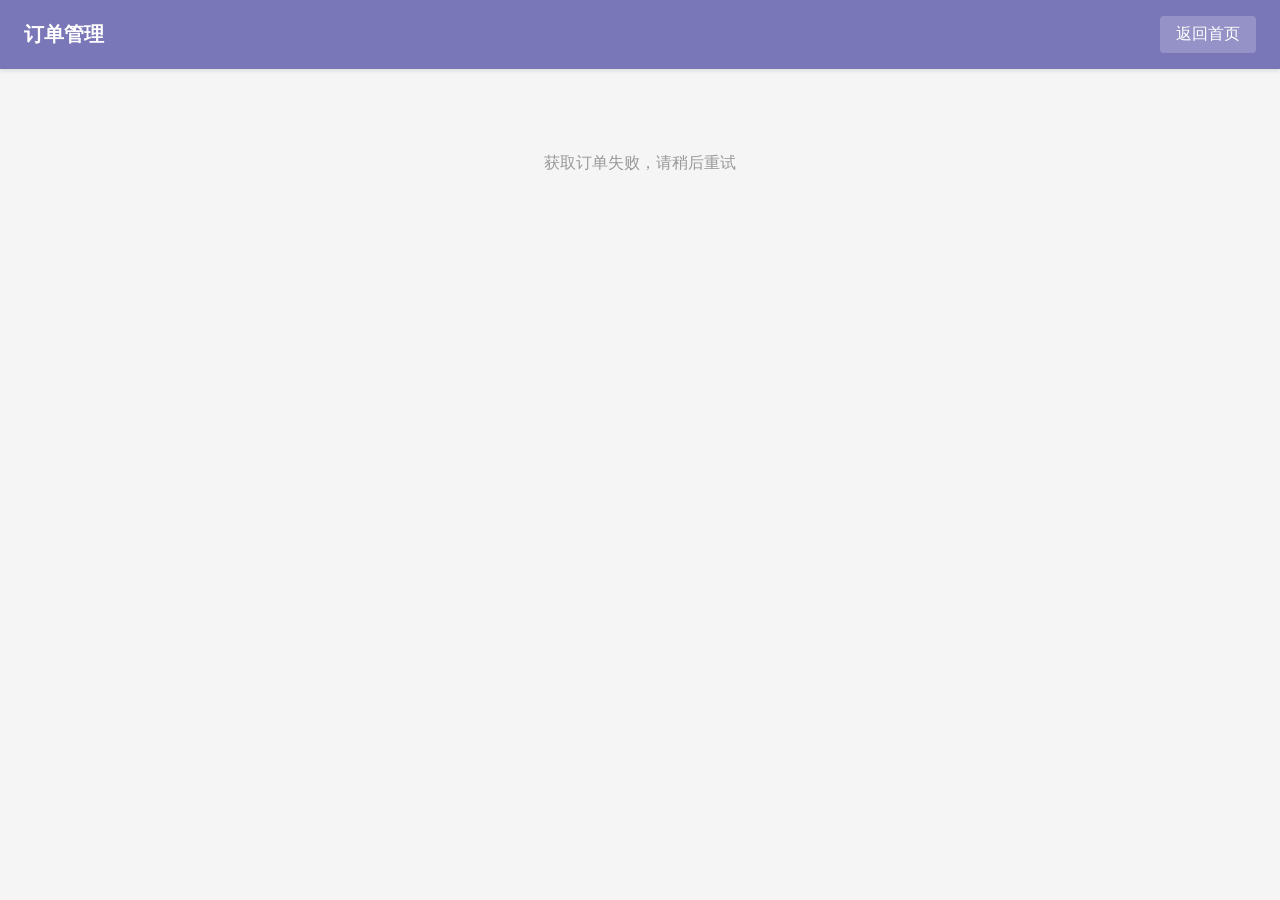
==== orders.html @ 565dcbc8 "增加订单管理功能" ====
<!DOCTYPE html>
<html lang="zh-CN">
<head>
    <meta charset="UTF-8">
    <meta name="viewport" content="width=device-width, initial-scale=1.0">
    <title>订单管理</title>
    <style>
        * {
            margin: 0;
            padding: 0;
            box-sizing: border-box;
        }

        body {
            font-family: -apple-system, BlinkMacSystemFont, 'Segoe UI', Roboto, 'Helvetica Neue', Arial, sans-serif;
            background-color: #f5f5f5;
            min-height: 100vh;
        }

        .header {
            background-color: #7A77B9;
            color: white;
            padding: 16px 24px;
            display: flex;
            justify-content: space-between;
            align-items: center;
            box-shadow: 0 2px 4px rgba(0, 0, 0, 0.1);
        }

        .header h1 {
            font-size: 20px;
            font-weight: 600;
        }

        .header a {
            color: white;
            text-decoration: none;
            padding: 8px 16px;
            background-color: rgba(255, 255, 255, 0.2);
            border-radius: 4px;
            transition: background-color 0.3s;
        }

        .header a:hover {
            background-color: rgba(255, 255, 255, 0.3);
        }

        .container {
            max-width: 1200px;
            margin: 24px auto;
            padding: 0 16px;
        }

        .order-list {
            display: grid;
            gap: 16px;
        }

        .order-card {
            background-color: white;
            border-radius: 12px;
            padding: 20px;
            box-shadow: 0 2px 8px rgba(0, 0, 0, 0.06);
            cursor: pointer;
            transition: box-shadow 0.3s;
        }

        .order-card:hover {
            box-shadow: 0 4px 16px rgba(0, 0, 0, 0.1);
        }

        .order-header {
            display: flex;
            justify-content: space-between;
            align-items: center;
            margin-bottom: 12px;
        }

        .order-number {
            font-size: 16px;
            font-weight: 600;
            color: #333;
        }

        .order-date {
            color: #999;
            font-size: 14px;
        }

        .order-total {
            font-size: 20px;
            font-weight: 700;
            color: #E53935;
        }

        .order-items {
            margin-top: 12px;
            padding-top: 12px;
            border-top: 1px solid #f0f0f0;
        }

        .order-item {
            display: flex;
            justify-content: space-between;
            padding: 8px 0;
            font-size: 14px;
        }

        .order-item-name {
            color: #333;
        }

        .order-item-info {
            color: #666;
        }

        .order-detail-modal {
            display: none;
            position: fixed;
            top: 0;
            left: 0;
            width: 100%;
            height: 100%;
            background-color: rgba(0, 0, 0, 0.5);
            z-index: 1000;
            justify-content: center;
            align-items: center;
        }

        .order-detail-modal.active {
            display: flex;
        }

        .modal-content {
            background-color: white;
            border-radius: 16px;
            width: 90%;
            max-width: 500px;
            max-height: 80vh;
            overflow-y: auto;
            animation: slideUp 0.3s ease;
        }

        @keyframes slideUp {
            from {
                opacity: 0;
                transform: translateY(20px);
            }
            to {
                opacity: 1;
                transform: translateY(0);
            }
        }

        .modal-header {
            padding: 20px;
            border-bottom: 1px solid #f0f0f0;
            display: flex;
            justify-content: space-between;
            align-items: center;
        }

        .modal-header h2 {
            font-size: 18px;
            color: #333;
        }

        .modal-close {
            width: 32px;
            height: 32px;
            border-radius: 50%;
            border: none;
            background-color: #f5f5f5;
            cursor: pointer;
            display: flex;
            justify-content: center;
            align-items: center;
            font-size: 18px;
            color: #999;
        }

        .modal-close:hover {
            background-color: #eee;
        }

        .modal-body {
            padding: 20px;
        }

        .modal-info {
            margin-bottom: 16px;
            padding: 12px;
            background-color: #f9f9f9;
            border-radius: 8px;
        }

        .modal-info-row {
            display: flex;
            justify-content: space-between;
            padding: 6px 0;
            font-size: 14px;
        }

        .modal-info-label {
            color: #999;
        }

        .modal-info-value {
            color: #333;
            font-weight: 500;
        }

        .modal-items {
            margin-top: 16px;
        }

        .modal-items h3 {
            font-size: 16px;
            margin-bottom: 12px;
            color: #333;
        }

        .modal-item {
            display: flex;
            justify-content: space-between;
            align-items: center;
            padding: 12px 0;
            border-bottom: 1px solid #f5f5f5;
        }

        .modal-item:last-child {
            border-bottom: none;
        }

        .modal-item-name {
            font-size: 14px;
            color: #333;
        }

        .modal-item-price {
            font-size: 14px;
            color: #666;
        }

        .modal-total {
            display: flex;
            justify-content: space-between;
            align-items: center;
            padding: 16px 0;
            margin-top: 16px;
            border-top: 2px solid #7A77B9;
            font-size: 18px;
        }

        .modal-total-label {
            font-weight: 600;
            color: #333;
        }

        .modal-total-value {
            font-weight: 700;
            color: #E53935;
        }

        .empty-state {
            text-align: center;
            padding: 60px 20px;
            color: #999;
        }

        .empty-state img {
            width: 120px;
            height: 120px;
            margin-bottom: 16px;
            opacity: 0.5;
        }

        .empty-state p {
            font-size: 16px;
        }

        .loading {
            text-align: center;
            padding: 40px;
            color: #999;
        }
    </style>
</head>
<body>
    <div class="header">
        <h1>订单管理</h1>
        <a href="index.html">返回首页</a>
    </div>

    <div class="container">
        <div class="order-list" id="order-list">
            <div class="loading">加载中...</div>
        </div>
    </div>

    <div class="order-detail-modal" id="order-modal">
        <div class="modal-content">
            <div class="modal-header">
                <h2>订单详情</h2>
                <button class="modal-close" onclick="closeModal()">&times;</button>
            </div>
            <div class="modal-body" id="modal-body"></div>
        </div>
    </div>

    <script>
        const API_BASE_URL = '/api';
        let orders = [];

        async function fetchOrders() {
            try {
                const response = await fetch(`${API_BASE_URL}/orders`);
                const data = await response.json();
                orders = data.orders || [];
                renderOrders();
            } catch (error) {
                console.error('获取订单失败:', error);
                document.getElementById('order-list').innerHTML = '<div class="empty-state"><p>获取订单失败，请稍后重试</p></div>';
            }
        }

        function renderOrders() {
            const orderList = document.getElementById('order-list');

            if (orders.length === 0) {
                orderList.innerHTML = `
                    <div class="empty-state">
                        <div style="font-size: 48px; margin-bottom: 16px;">📋</div>
                        <p>暂无订单记录</p>
                    </div>
                `;
                return;
            }

            orderList.innerHTML = orders.map(order => `
                <div class="order-card" onclick="showOrderDetail('${order.odnum}')">
                    <div class="order-header">
                        <div>
                            <div class="order-number">订单编号: ${order.odnum}</div>
                            <div class="order-date">下单时间: ${order.oddate}</div>
                        </div>
                        <div class="order-total">¥${order.heji}</div>
                    </div>
                    <div class="order-items">
                        <div class="order-item">
                            <span class="order-item-name">点击查看订单详情</span>
                            <span class="order-item-info">→</span>
                        </div>
                    </div>
                </div>
            `).join('');
        }

        async function showOrderDetail(orderNumber) {
            try {
                const response = await fetch(`${API_BASE_URL}/order/${orderNumber}`);
                const data = await response.json();

                if (data.error) {
                    alert(data.error);
                    return;
                }

                const order = data.order;
                const items = data.items;

                document.getElementById('modal-body').innerHTML = `
                    <div class="modal-info">
                        <div class="modal-info-row">
                            <span class="modal-info-label">订单编号</span>
                            <span class="modal-info-value">${order.odnum}</span>
                        </div>
                        <div class="modal-info-row">
                            <span class="modal-info-label">下单时间</span>
                            <span class="modal-info-value">${order.oddate}</span>
                        </div>
                    </div>

                    <div class="modal-items">
                        <h3>菜品明细</h3>
                        ${items.map(item => `
                            <div class="modal-item">
                                <div>
                                    <div class="modal-item-name">${item.dish_name || `菜品ID: ${item.disid}`}</div>
                                    <div style="font-size: 12px; color: #999;">单价: ¥${item.danjia} x ${item.coun}</div>
                                </div>
                                <div class="modal-item-price">¥${item.danjia * item.coun}</div>
                            </div>
                        `).join('')}
                    </div>

                    <div class="modal-total">
                        <span class="modal-total-label">合计金额</span>
                        <span class="modal-total-value">¥${order.heji}</span>
                    </div>
                `;

                document.getElementById('order-modal').classList.add('active');
            } catch (error) {
                console.error('获取订单详情失败:', error);
                alert('获取订单详情失败');
            }
        }

        function closeModal() {
            document.getElementById('order-modal').classList.remove('active');
        }

        document.addEventListener('DOMContentLoaded', fetchOrders);

        document.getElementById('order-modal').addEventListener('click', function(e) {
            if (e.target === this) {
                closeModal();
            }
        });
    </script>
</body>
</html>
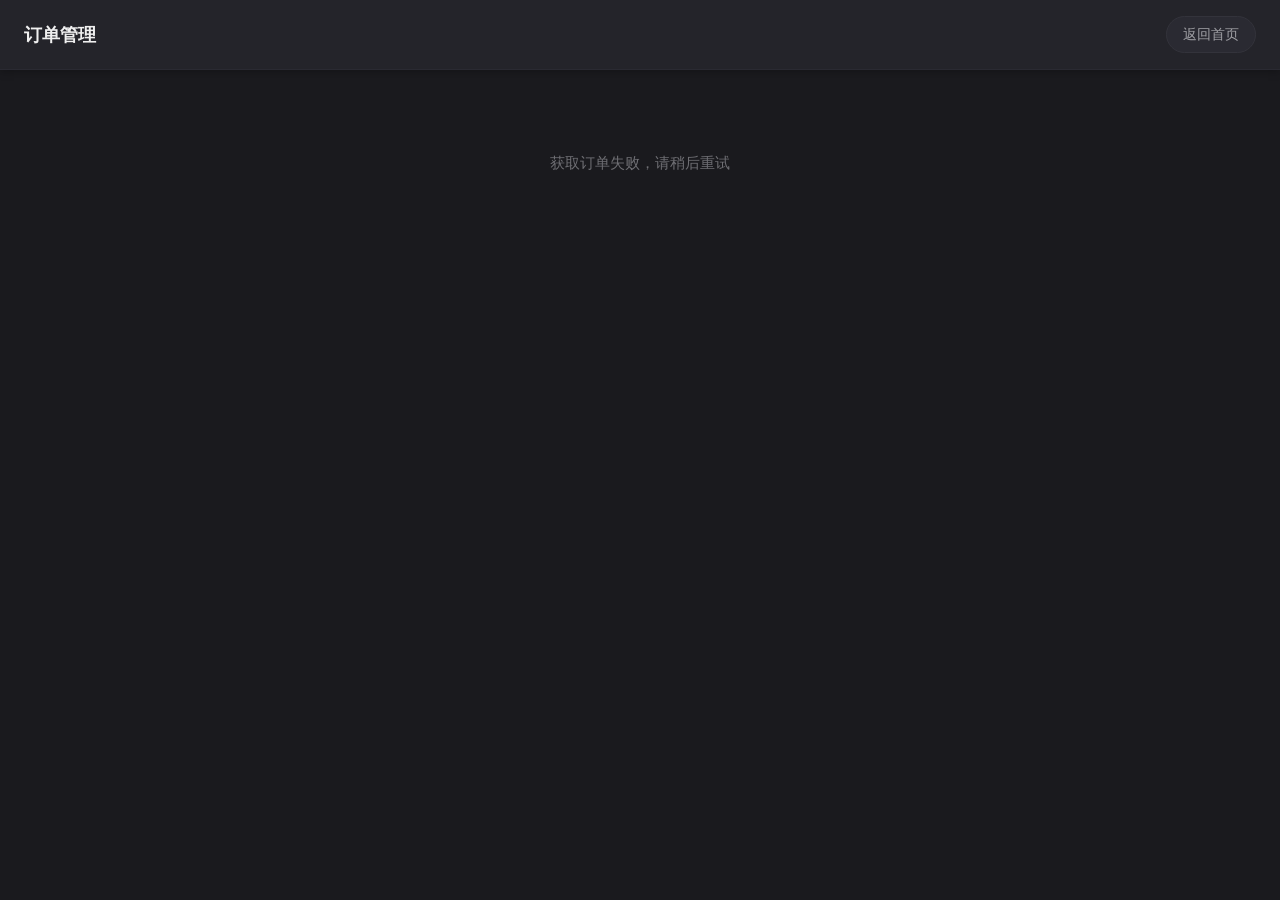
==== commit 20111542: "feat: 优化网页前端视觉设计 Co-authored-by: traeagent <traeagent@users.noreply.github.com>" ====
--- a/orders.html
+++ b/orders.html
@@ -5,6 +5,26 @@
     <meta name="viewport" content="width=device-width, initial-scale=1.0">
     <title>订单管理</title>
     <style>
+        :root {
+            --bg-primary: #1A1A1E;
+            --bg-secondary: #24242A;
+            --bg-tertiary: #2A2A32;
+            --bg-elevated: #2F2F38;
+            --brand-primary: #FF8A3D;
+            --brand-hover: #FF9F5A;
+            --text-primary: #F0F0F0;
+            --text-secondary: #A0A0A5;
+            --text-tertiary: #6E6E73;
+            --border-color: #33333B;
+            --border-light: #2A2A32;
+            --shadow-card: 0 4px 24px rgba(0, 0, 0, 0.35);
+            --shadow-modal: 0 20px 60px rgba(0, 0, 0, 0.6);
+            --radius-lg: 16px;
+            --radius-md: 12px;
+            --radius-sm: 8px;
+            --radius-full: 9999px;
+        }
+
         * {
             margin: 0;
             padding: 0;
@@ -12,41 +32,49 @@
         }
 
         body {
-            font-family: -apple-system, BlinkMacSystemFont, 'Segoe UI', Roboto, 'Helvetica Neue', Arial, sans-serif;
-            background-color: #f5f5f5;
+            font-family: -apple-system, BlinkMacSystemFont, 'Segoe UI', 'PingFang SC', 'Hiragino Sans GB', 'Microsoft YaHei', sans-serif;
+            background-color: var(--bg-primary);
+            color: var(--text-primary);
             min-height: 100vh;
+            -webkit-font-smoothing: antialiased;
         }
 
         .header {
-            background-color: #7A77B9;
-            color: white;
+            background-color: var(--bg-secondary);
+            color: var(--text-primary);
             padding: 16px 24px;
             display: flex;
             justify-content: space-between;
             align-items: center;
-            box-shadow: 0 2px 4px rgba(0, 0, 0, 0.1);
+            box-shadow: 0 2px 8px rgba(0, 0, 0, 0.25);
+            border-bottom: 1px solid var(--border-light);
         }
 
         .header h1 {
-            font-size: 20px;
+            font-size: 18px;
             font-weight: 600;
         }
 
         .header a {
-            color: white;
+            color: var(--text-secondary);
             text-decoration: none;
             padding: 8px 16px;
-            background-color: rgba(255, 255, 255, 0.2);
-            border-radius: 4px;
-            transition: background-color 0.3s;
+            background-color: var(--bg-tertiary);
+            border-radius: var(--radius-full);
+            transition: all 0.2s ease;
+            font-size: 0.9rem;
+            font-weight: 500;
+            border: 1px solid var(--border-color);
         }
 
         .header a:hover {
-            background-color: rgba(255, 255, 255, 0.3);
+            background-color: var(--bg-elevated);
+            color: var(--text-primary);
+            border-color: var(--brand-primary);
         }
 
         .container {
-            max-width: 1200px;
+            max-width: 900px;
             margin: 24px auto;
             padding: 0 16px;
         }
@@ -57,16 +85,19 @@
         }
 
         .order-card {
-            background-color: white;
-            border-radius: 12px;
+            background-color: var(--bg-secondary);
+            border-radius: var(--radius-lg);
             padding: 20px;
-            box-shadow: 0 2px 8px rgba(0, 0, 0, 0.06);
+            box-shadow: var(--shadow-card);
             cursor: pointer;
-            transition: box-shadow 0.3s;
+            transition: all 0.25s ease;
+            border: 1px solid var(--border-light);
         }
 
         .order-card:hover {
-            box-shadow: 0 4px 16px rgba(0, 0, 0, 0.1);
+            transform: translateY(-2px);
+            box-shadow: 0 8px 32px rgba(0, 0, 0, 0.45);
+            border-color: var(--border-color);
         }
 
         .order-header {
@@ -77,41 +108,41 @@
         }
 
         .order-number {
-            font-size: 16px;
+            font-size: 15px;
             font-weight: 600;
-            color: #333;
+            color: var(--text-primary);
         }
 
         .order-date {
-            color: #999;
-            font-size: 14px;
+            color: var(--text-tertiary);
+            font-size: 13px;
         }
 
         .order-total {
             font-size: 20px;
             font-weight: 700;
-            color: #E53935;
+            color: var(--brand-primary);
         }
 
         .order-items {
             margin-top: 12px;
             padding-top: 12px;
-            border-top: 1px solid #f0f0f0;
+            border-top: 1px solid var(--border-light);
         }
 
         .order-item {
             display: flex;
             justify-content: space-between;
-            padding: 8px 0;
+            padding: 6px 0;
             font-size: 14px;
         }
 
         .order-item-name {
-            color: #333;
+            color: var(--text-secondary);
         }
 
         .order-item-info {
-            color: #666;
+            color: var(--text-tertiary);
         }
 
         .order-detail-modal {
@@ -121,7 +152,8 @@
             left: 0;
             width: 100%;
             height: 100%;
-            background-color: rgba(0, 0, 0, 0.5);
+            background-color: rgba(0, 0, 0, 0.7);
+            backdrop-filter: blur(4px);
             z-index: 1000;
             justify-content: center;
             align-items: center;
@@ -132,13 +164,15 @@
         }
 
         .modal-content {
-            background-color: white;
-            border-radius: 16px;
+            background-color: var(--bg-secondary);
+            border-radius: var(--radius-lg);
             width: 90%;
             max-width: 500px;
             max-height: 80vh;
             overflow-y: auto;
             animation: slideUp 0.3s ease;
+            box-shadow: var(--shadow-modal);
+            border: 1px solid var(--border-light);
         }
 
         @keyframes slideUp {
@@ -154,7 +188,7 @@
 
         .modal-header {
             padding: 20px;
-            border-bottom: 1px solid #f0f0f0;
+            border-bottom: 1px solid var(--border-light);
             display: flex;
             justify-content: space-between;
             align-items: center;
@@ -162,25 +196,29 @@
 
         .modal-header h2 {
             font-size: 18px;
-            color: #333;
+            color: var(--text-primary);
+            font-weight: 600;
         }
 
         .modal-close {
             width: 32px;
             height: 32px;
             border-radius: 50%;
-            border: none;
-            background-color: #f5f5f5;
+            border: 1px solid var(--border-color);
+            background-color: var(--bg-tertiary);
             cursor: pointer;
             display: flex;
             justify-content: center;
             align-items: center;
             font-size: 18px;
-            color: #999;
+            color: var(--text-secondary);
+            transition: all 0.15s ease;
         }
 
         .modal-close:hover {
-            background-color: #eee;
+            background-color: var(--bg-elevated);
+            color: var(--text-primary);
+            border-color: var(--brand-primary);
         }
 
         .modal-body {
@@ -190,8 +228,9 @@
         .modal-info {
             margin-bottom: 16px;
             padding: 12px;
-            background-color: #f9f9f9;
-            border-radius: 8px;
+            background-color: var(--bg-tertiary);
+            border-radius: var(--radius-md);
+            border: 1px solid var(--border-color);
         }
 
         .modal-info-row {
@@ -202,11 +241,11 @@
         }
 
         .modal-info-label {
-            color: #999;
+            color: var(--text-tertiary);
         }
 
         .modal-info-value {
-            color: #333;
+            color: var(--text-primary);
             font-weight: 500;
         }
 
@@ -216,8 +255,32 @@
 
         .modal-items h3 {
             font-size: 16px;
+            font-weight: 600;
             margin-bottom: 12px;
-            color: #333;
+            color: var(--text-primary);
+        }
+
+        .modal-note {
+            display: flex;
+            flex-wrap: wrap;
+            gap: 8px;
+            margin-top: 16px;
+            padding: 12px;
+            background-color: var(--bg-tertiary);
+            border-radius: var(--radius-md);
+            font-size: 14px;
+            border: 1px solid var(--border-color);
+        }
+
+        .modal-note-label {
+            font-weight: 500;
+            color: var(--text-secondary);
+        }
+
+        .modal-note-value {
+            flex: 1;
+            color: var(--text-primary);
+            word-break: break-all;
         }
 
         .modal-item {
@@ -225,7 +288,7 @@
             justify-content: space-between;
             align-items: center;
             padding: 12px 0;
-            border-bottom: 1px solid #f5f5f5;
+            border-bottom: 1px solid var(--border-light);
         }
 
         .modal-item:last-child {
@@ -234,12 +297,12 @@
 
         .modal-item-name {
             font-size: 14px;
-            color: #333;
+            color: var(--text-primary);
         }
 
         .modal-item-price {
             font-size: 14px;
-            color: #666;
+            color: var(--text-secondary);
         }
 
         .modal-total {
@@ -248,24 +311,25 @@
             align-items: center;
             padding: 16px 0;
             margin-top: 16px;
-            border-top: 2px solid #7A77B9;
+            border-top: 2px solid var(--brand-primary);
             font-size: 18px;
         }
 
         .modal-total-label {
             font-weight: 600;
-            color: #333;
+            color: var(--text-primary);
         }
 
         .modal-total-value {
             font-weight: 700;
-            color: #E53935;
+            color: var(--brand-primary);
+            font-size: 1.25rem;
         }
 
         .empty-state {
             text-align: center;
             padding: 60px 20px;
-            color: #999;
+            color: var(--text-tertiary);
         }
 
         .empty-state img {
@@ -276,13 +340,41 @@
         }
 
         .empty-state p {
-            font-size: 16px;
+            font-size: 15px;
         }
 
         .loading {
             text-align: center;
             padding: 40px;
-            color: #999;
+            color: var(--text-tertiary);
+        }
+
+        @media (max-width: 480px) {
+            .header {
+                padding: 12px 16px;
+            }
+
+            .header h1 {
+                font-size: 16px;
+            }
+
+            .header a {
+                padding: 6px 12px;
+                font-size: 0.8rem;
+            }
+
+            .container {
+                margin: 16px auto;
+                padding: 0 12px;
+            }
+
+            .order-card {
+                padding: 16px;
+            }
+
+            .order-total {
+                font-size: 18px;
+            }
         }
     </style>
 </head>
@@ -312,9 +404,31 @@
         const API_BASE_URL = '/api';
         let orders = [];
 
+        function formatDate(dateStr) {
+            if (!dateStr) return '';
+            
+            const monthMap = {'Jan': '01', 'Feb': '02', 'Mar': '03', 'Apr': '04', 'May': '05', 'Jun': '06',
+                             'Jul': '07', 'Aug': '08', 'Sep': '09', 'Oct': '10', 'Nov': '11', 'Dec': '12'};
+            
+            const match = dateStr.match(/^\w{3},\s*(\d{1,2})\s+(\w{3})\s+(\d{4})\s+(\d{2}):(\d{2}):(\d{2})\s+GMT$/);
+            if (match) {
+                const year = match[3];
+                const month = monthMap[match[2]] || match[2];
+                const day = String(match[1]).padStart(2, '0');
+                const hours = match[4];
+                const minutes = match[5];
+                const seconds = match[6];
+                return `${year}-${month}-${day} ${hours}:${minutes}:${seconds}`;
+            }
+            
+            return dateStr;
+        }
+
         async function fetchOrders() {
             try {
-                const response = await fetch(`${API_BASE_URL}/orders`);
+                const response = await fetch(`${API_BASE_URL}/orders`, {
+                    credentials: 'include'
+                });
                 const data = await response.json();
                 orders = data.orders || [];
                 renderOrders();
@@ -342,7 +456,7 @@
                     <div class="order-header">
                         <div>
                             <div class="order-number">订单编号: ${order.odnum}</div>
-                            <div class="order-date">下单时间: ${order.oddate}</div>
+                            <div class="order-date">下单时间: ${formatDate(order.oddate)}</div>
                         </div>
                         <div class="order-total">¥${order.heji}</div>
                     </div>
@@ -377,7 +491,7 @@
                         </div>
                         <div class="modal-info-row">
                             <span class="modal-info-label">下单时间</span>
-                            <span class="modal-info-value">${order.oddate}</span>
+                            <span class="modal-info-value">${formatDate(order.oddate)}</span>
                         </div>
                     </div>
 
@@ -394,11 +508,26 @@
                         `).join('')}
                     </div>
 
+                    <div class="modal-note" id="modal-note" style="display: none;">
+                        <span class="modal-note-label">备注</span>
+                        <span class="modal-note-value" id="modal-note-value"></span>
+                    </div>
+
                     <div class="modal-total">
                         <span class="modal-total-label">合计金额</span>
                         <span class="modal-total-value">¥${order.heji}</span>
                     </div>
                 `;
+
+                const modalNote = document.getElementById('modal-note');
+                const modalNoteValue = document.getElementById('modal-note-value');
+                const note = order.remark || '';
+                if (note) {
+                    modalNoteValue.textContent = note;
+                    modalNote.style.display = 'flex';
+                } else {
+                    modalNote.style.display = 'none';
+                }
 
                 document.getElementById('order-modal').classList.add('active');
             } catch (error) {
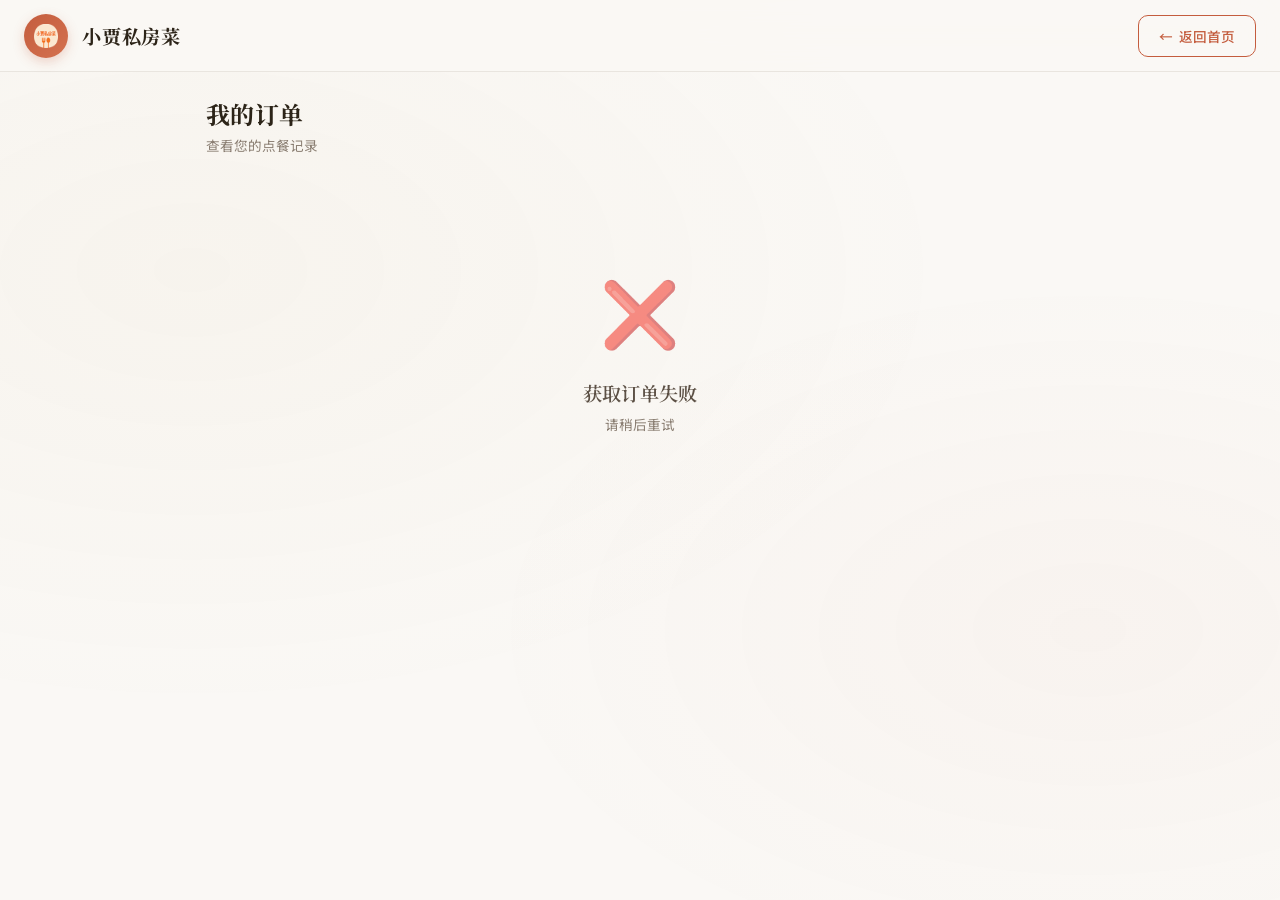
==== commit b9f63336: "前端代码与后端接口匹配" ====
--- a/orders.html
+++ b/orders.html
@@ -3,26 +3,29 @@
 <head>
     <meta charset="UTF-8">
     <meta name="viewport" content="width=device-width, initial-scale=1.0">
-    <title>订单管理</title>
+    <title>小贾私房菜 - 我的订单</title>
+    <link href="https://fonts.googleapis.com/css2?family=Noto+Sans+SC:wght@300;400;500;600;700&family=Noto+Serif+SC:wght@400;600;700&display=swap" rel="stylesheet">
     <style>
         :root {
-            --bg-primary: #1A1A1E;
-            --bg-secondary: #24242A;
-            --bg-tertiary: #2A2A32;
-            --bg-elevated: #2F2F38;
-            --brand-primary: #FF8A3D;
-            --brand-hover: #FF9F5A;
-            --text-primary: #F0F0F0;
-            --text-secondary: #A0A0A5;
-            --text-tertiary: #6E6E73;
-            --border-color: #33333B;
-            --border-light: #2A2A32;
-            --shadow-card: 0 4px 24px rgba(0, 0, 0, 0.35);
-            --shadow-modal: 0 20px 60px rgba(0, 0, 0, 0.6);
-            --radius-lg: 16px;
-            --radius-md: 12px;
-            --radius-sm: 8px;
-            --radius-full: 9999px;
+            --bg-primary: #faf8f5;
+            --bg-secondary: #f3efe9;
+            --bg-card: #ffffff;
+            --surface: #ece7df;
+            --text-primary: #2c2418;
+            --text-secondary: #5c5045;
+            --text-muted: #8a7e72;
+            --accent: #c45d3e;
+            --accent-light: #d4714f;
+            --accent-glow: rgba(196, 93, 62, 0.2);
+            --gold: #b8923e;
+            --border: rgba(180, 170, 155, 0.25);
+            --shadow-card: 0 2px 12px rgba(80,60,40,0.06), 0 1px 3px rgba(80,60,40,0.04);
+            --shadow-hover: 0 8px 30px rgba(80,60,40,0.1), 0 2px 8px rgba(196,93,62,0.08);
+            --radius-sm: 10px;
+            --radius-md: 14px;
+            --radius-lg: 18px;
+            --font-display: 'Noto Serif SC', 'Songti SC', 'SimSun', serif;
+            --font-body: 'Noto Sans SC', 'PingFang SC', 'Microsoft YaHei', sans-serif;
         }
 
         * {
@@ -32,117 +35,271 @@
         }
 
         body {
-            font-family: -apple-system, BlinkMacSystemFont, 'Segoe UI', 'PingFang SC', 'Hiragino Sans GB', 'Microsoft YaHei', sans-serif;
-            background-color: var(--bg-primary);
+            font-family: var(--font-body);
+            background: var(--bg-primary);
             color: var(--text-primary);
             min-height: 100vh;
-            -webkit-font-smoothing: antialiased;
+            overflow-x: hidden;
+        }
+
+        body::before {
+            content: '';
+            position: fixed;
+            inset: 0;
+            background:
+                radial-gradient(ellipse at 15% 30%, rgba(184,146,62,0.04) 0%, transparent 50%),
+                radial-gradient(ellipse at 85% 70%, rgba(196,93,62,0.03) 0%, transparent 40%);
+            pointer-events: none;
+            z-index: 0;
         }
 
         .header {
-            background-color: var(--bg-secondary);
+            position: sticky;
+            top: 0;
+            z-index: 100;
+            height: 72px;
+            display: flex;
+            align-items: center;
+            justify-content: space-between;
+            padding: 0 24px;
+            background: rgba(250, 248, 245, 0.92);
+            backdrop-filter: blur(24px) saturate(1.5);
+            border-bottom: 1px solid var(--border);
+        }
+
+        .header-left {
+            display: flex;
+            align-items: center;
+            gap: 14px;
+        }
+
+        .header-logo {
+            width: 44px;
+            height: 44px;
+            border-radius: 50%;
+            background: linear-gradient(135deg, #c45d3e, #d4714f);
+            display: flex;
+            align-items: center;
+            justify-content: center;
+            box-shadow: 0 4px 12px rgba(196, 93, 62, 0.25);
+        }
+
+        .header-logo img {
+            width: 24px;
+            height: 24px;
+            opacity: 0.95;
+        }
+
+        .header-title {
+            font-family: var(--font-display);
+            font-size: 1.2rem;
+            font-weight: 700;
             color: var(--text-primary);
-            padding: 16px 24px;
+            letter-spacing: 0.04em;
+        }
+
+        .header-back {
+            padding: 10px 20px;
+            border-radius: var(--radius-sm);
+            border: 1.5px solid var(--accent);
+            background: transparent;
+            color: var(--accent);
+            font-size: 0.85rem;
+            font-weight: 500;
+            cursor: pointer;
+            transition: all 0.3s ease;
+            text-decoration: none;
+            display: flex;
+            align-items: center;
+            gap: 6px;
+            font-family: var(--font-body);
+        }
+
+        .header-back:hover {
+            background: var(--accent);
+            color: #fff;
+            box-shadow: 0 4px 16px var(--accent-glow);
+        }
+
+        .container {
+            max-width: 900px;
+            margin: 0 auto;
+            padding: 24px 16px;
+            position: relative;
+            z-index: 1;
+        }
+
+        .page-title {
+            font-family: var(--font-display);
+            font-size: 1.5rem;
+            font-weight: 700;
+            color: var(--text-primary);
+            margin-bottom: 4px;
+            letter-spacing: 0.02em;
+        }
+
+        .page-subtitle {
+            font-size: 0.85rem;
+            color: var(--text-muted);
+            margin-bottom: 28px;
+        }
+
+        .order-list {
+            display: grid;
+            gap: 20px;
+        }
+
+        .order-card {
+            background: var(--bg-card);
+            border-radius: var(--radius-lg);
+            padding: 24px;
+            box-shadow: var(--shadow-card);
+            cursor: pointer;
+            transition: all 0.3s ease;
+            border: 1px solid var(--border);
+        }
+
+        .order-card:hover {
+            box-shadow: var(--shadow-hover);
+            transform: translateY(-2px);
+            border-color: rgba(196, 93, 62, 0.2);
+        }
+
+        .order-header {
             display: flex;
             justify-content: space-between;
-            align-items: center;
-            box-shadow: 0 2px 8px rgba(0, 0, 0, 0.25);
-            border-bottom: 1px solid var(--border-light);
-        }
-
-        .header h1 {
-            font-size: 18px;
-            font-weight: 600;
-        }
-
-        .header a {
-            color: var(--text-secondary);
-            text-decoration: none;
-            padding: 8px 16px;
-            background-color: var(--bg-tertiary);
-            border-radius: var(--radius-full);
-            transition: all 0.2s ease;
+            align-items: flex-start;
+            margin-bottom: 20px;
+            padding-bottom: 16px;
+            border-bottom: 1px solid var(--border);
+        }
+
+        .order-info {
+            display: flex;
+            flex-direction: column;
+            gap: 6px;
+        }
+
+        .order-number {
+            font-family: var(--font-display);
+            font-size: 1.1rem;
+            font-weight: 700;
+            color: var(--text-primary);
+            letter-spacing: 0.02em;
+        }
+
+        .order-date {
+            font-size: 0.82rem;
+            color: var(--text-muted);
+        }
+
+        .order-total {
+            font-family: var(--font-display);
+            font-size: 1.4rem;
+            font-weight: 700;
+            color: var(--accent);
+        }
+
+        .order-total::before {
+            content: '¥';
+            font-size: 0.9rem;
+            font-weight: 400;
+            margin-right: 2px;
+        }
+
+        .order-items {
+            display: grid;
+            gap: 12px;
+            margin-bottom: 16px;
+        }
+
+        .order-item {
+            display: flex;
+            justify-content: space-between;
+            align-items: center;
+            padding: 12px 16px;
+            background: var(--bg-secondary);
+            border-radius: var(--radius-sm);
+        }
+
+        .order-item-left {
+            display: flex;
+            align-items: center;
+            gap: 12px;
+        }
+
+        .order-item-name {
             font-size: 0.9rem;
             font-weight: 500;
-            border: 1px solid var(--border-color);
-        }
-
-        .header a:hover {
-            background-color: var(--bg-elevated);
             color: var(--text-primary);
-            border-color: var(--brand-primary);
-        }
-
-        .container {
-            max-width: 900px;
-            margin: 24px auto;
-            padding: 0 16px;
-        }
-
-        .order-list {
-            display: grid;
+        }
+
+        .order-item-meta {
+            font-size: 0.75rem;
+            color: var(--text-muted);
+            margin-top: 2px;
+        }
+
+        .order-item-right {
+            display: flex;
+            align-items: center;
             gap: 16px;
         }
 
-        .order-card {
-            background-color: var(--bg-secondary);
-            border-radius: var(--radius-lg);
-            padding: 20px;
-            box-shadow: var(--shadow-card);
-            cursor: pointer;
-            transition: all 0.25s ease;
-            border: 1px solid var(--border-light);
-        }
-
-        .order-card:hover {
-            transform: translateY(-2px);
-            box-shadow: 0 8px 32px rgba(0, 0, 0, 0.45);
-            border-color: var(--border-color);
-        }
-
-        .order-header {
+        .order-item-price {
+            font-family: var(--font-display);
+            font-size: 0.95rem;
+            font-weight: 600;
+            color: var(--text-secondary);
+        }
+
+        .order-item-price::before {
+            content: '¥';
+            font-size: 0.7rem;
+            font-weight: 400;
+        }
+
+        .order-item-quantity {
+            font-size: 0.8rem;
+            color: var(--text-muted);
+            background: var(--surface);
+            padding: 4px 10px;
+            border-radius: 20px;
+        }
+
+        .order-footer {
             display: flex;
             justify-content: space-between;
             align-items: center;
-            margin-bottom: 12px;
-        }
-
-        .order-number {
-            font-size: 15px;
-            font-weight: 600;
-            color: var(--text-primary);
-        }
-
-        .order-date {
-            color: var(--text-tertiary);
-            font-size: 13px;
-        }
-
-        .order-total {
-            font-size: 20px;
-            font-weight: 700;
-            color: var(--brand-primary);
-        }
-
-        .order-items {
-            margin-top: 12px;
-            padding-top: 12px;
-            border-top: 1px solid var(--border-light);
-        }
-
-        .order-item {
-            display: flex;
-            justify-content: space-between;
-            padding: 6px 0;
-            font-size: 14px;
-        }
-
-        .order-item-name {
-            color: var(--text-secondary);
-        }
-
-        .order-item-info {
-            color: var(--text-tertiary);
+            padding-top: 16px;
+            border-top: 1px dashed var(--border);
+        }
+
+        .order-note {
+            font-size: 0.82rem;
+            color: var(--text-muted);
+            display: flex;
+            align-items: center;
+            gap: 6px;
+        }
+
+        .order-note-icon {
+            color: var(--gold);
+            font-size: 0.75rem;
+        }
+
+        .order-action {
+            font-size: 0.82rem;
+            color: var(--accent);
+            font-weight: 500;
+            display: flex;
+            align-items: center;
+            gap: 4px;
+            transition: color 0.3s ease;
+        }
+
+        .order-action:hover {
+            color: var(--accent-light);
         }
 
         .order-detail-modal {
@@ -152,11 +309,12 @@
             left: 0;
             width: 100%;
             height: 100%;
-            background-color: rgba(0, 0, 0, 0.7);
-            backdrop-filter: blur(4px);
+            background: rgba(44, 36, 24, 0.5);
             z-index: 1000;
             justify-content: center;
-            align-items: center;
+            align-items: flex-start;
+            padding-top: 10vh;
+            backdrop-filter: blur(8px);
         }
 
         .order-detail-modal.active {
@@ -164,21 +322,21 @@
         }
 
         .modal-content {
-            background-color: var(--bg-secondary);
-            border-radius: var(--radius-lg);
+            background: var(--bg-card);
+            border-radius: var(--radius-xl);
             width: 90%;
-            max-width: 500px;
-            max-height: 80vh;
+            max-width: 560px;
+            max-height: 85vh;
             overflow-y: auto;
-            animation: slideUp 0.3s ease;
-            box-shadow: var(--shadow-modal);
-            border: 1px solid var(--border-light);
+            animation: slideUp 0.35s cubic-bezier(0.23, 1, 0.32, 1);
+            box-shadow: 0 20px 60px rgba(80, 60, 40, 0.2);
+            border: 1px solid var(--border);
         }
 
         @keyframes slideUp {
             from {
                 opacity: 0;
-                transform: translateY(20px);
+                transform: translateY(30px);
             }
             to {
                 opacity: 1;
@@ -187,206 +345,348 @@
         }
 
         .modal-header {
-            padding: 20px;
-            border-bottom: 1px solid var(--border-light);
+            padding: 24px;
+            border-bottom: 1px solid var(--border);
             display: flex;
             justify-content: space-between;
             align-items: center;
+            background: var(--bg-secondary);
+            border-radius: var(--radius-xl) var(--radius-xl) 0 0;
         }
 
         .modal-header h2 {
-            font-size: 18px;
+            font-family: var(--font-display);
+            font-size: 1.2rem;
+            font-weight: 700;
+            color: var(--text-primary);
+            letter-spacing: 0.02em;
+        }
+
+        .modal-close {
+            width: 36px;
+            height: 36px;
+            border-radius: 50%;
+            border: none;
+            background: var(--surface);
+            cursor: pointer;
+            display: flex;
+            align-items: center;
+            justify-content: center;
+            font-size: 16px;
+            color: var(--text-muted);
+            transition: all 0.3s ease;
+        }
+
+        .modal-close:hover {
+            background: var(--border-strong);
+            color: var(--text-secondary);
+        }
+
+        .modal-body {
+            padding: 24px;
+        }
+
+        .modal-info {
+            margin-bottom: 24px;
+            padding: 16px;
+            background: var(--bg-secondary);
+            border-radius: var(--radius-md);
+        }
+
+        .modal-info-row {
+            display: flex;
+            justify-content: space-between;
+            padding: 8px 0;
+            font-size: 0.85rem;
+        }
+
+        .modal-info-row:not(:last-child) {
+            border-bottom: 1px solid var(--border);
+        }
+
+        .modal-info-label {
+            color: var(--text-muted);
+            font-weight: 500;
+        }
+
+        .modal-info-value {
             color: var(--text-primary);
             font-weight: 600;
-        }
-
-        .modal-close {
-            width: 32px;
-            height: 32px;
-            border-radius: 50%;
-            border: 1px solid var(--border-color);
-            background-color: var(--bg-tertiary);
-            cursor: pointer;
-            display: flex;
-            justify-content: center;
-            align-items: center;
-            font-size: 18px;
+            font-family: var(--font-display);
+        }
+
+        .modal-items {
+            margin-bottom: 24px;
+        }
+
+        .modal-items h3 {
+            font-family: var(--font-display);
+            font-size: 1rem;
+            font-weight: 700;
+            color: var(--text-primary);
+            margin-bottom: 16px;
+            padding-bottom: 12px;
+            border-bottom: 2px solid var(--accent);
+            display: inline-block;
+        }
+
+        .modal-note {
+            margin-bottom: 20px;
+            padding: 14px 16px;
+            background: rgba(184, 146, 62, 0.06);
+            border-radius: var(--radius-sm);
+            border-left: 3px solid var(--gold);
+        }
+
+        .modal-note-label {
+            font-size: 0.75rem;
+            color: var(--gold);
+            font-weight: 600;
+            margin-bottom: 4px;
+            display: block;
+        }
+
+        .modal-note-value {
+            font-size: 0.85rem;
             color: var(--text-secondary);
-            transition: all 0.15s ease;
-        }
-
-        .modal-close:hover {
-            background-color: var(--bg-elevated);
-            color: var(--text-primary);
-            border-color: var(--brand-primary);
-        }
-
-        .modal-body {
-            padding: 20px;
-        }
-
-        .modal-info {
-            margin-bottom: 16px;
-            padding: 12px;
-            background-color: var(--bg-tertiary);
-            border-radius: var(--radius-md);
-            border: 1px solid var(--border-color);
-        }
-
-        .modal-info-row {
+            word-break: break-all;
+            line-height: 1.5;
+        }
+
+        .modal-item {
             display: flex;
             justify-content: space-between;
-            padding: 6px 0;
-            font-size: 14px;
-        }
-
-        .modal-info-label {
-            color: var(--text-tertiary);
-        }
-
-        .modal-info-value {
-            color: var(--text-primary);
-            font-weight: 500;
-        }
-
-        .modal-items {
-            margin-top: 16px;
-        }
-
-        .modal-items h3 {
-            font-size: 16px;
-            font-weight: 600;
-            margin-bottom: 12px;
-            color: var(--text-primary);
-        }
-
-        .modal-note {
-            display: flex;
-            flex-wrap: wrap;
-            gap: 8px;
-            margin-top: 16px;
-            padding: 12px;
-            background-color: var(--bg-tertiary);
-            border-radius: var(--radius-md);
-            font-size: 14px;
-            border: 1px solid var(--border-color);
-        }
-
-        .modal-note-label {
-            font-weight: 500;
-            color: var(--text-secondary);
-        }
-
-        .modal-note-value {
-            flex: 1;
-            color: var(--text-primary);
-            word-break: break-all;
-        }
-
-        .modal-item {
-            display: flex;
-            justify-content: space-between;
-            align-items: center;
-            padding: 12px 0;
-            border-bottom: 1px solid var(--border-light);
+            align-items: center;
+            padding: 14px 16px;
+            background: var(--bg-secondary);
+            border-radius: var(--radius-sm);
+            margin-bottom: 10px;
         }
 
         .modal-item:last-child {
-            border-bottom: none;
+            margin-bottom: 0;
+        }
+
+        .modal-item-left {
+            display: flex;
+            flex-direction: column;
+            gap: 4px;
         }
 
         .modal-item-name {
-            font-size: 14px;
-            color: var(--text-primary);
-        }
-
-        .modal-item-price {
-            font-size: 14px;
-            color: var(--text-secondary);
-        }
-
-        .modal-total {
-            display: flex;
-            justify-content: space-between;
-            align-items: center;
-            padding: 16px 0;
-            margin-top: 16px;
-            border-top: 2px solid var(--brand-primary);
-            font-size: 18px;
-        }
-
-        .modal-total-label {
+            font-size: 0.9rem;
             font-weight: 600;
             color: var(--text-primary);
         }
 
+        .modal-item-meta {
+            font-size: 0.75rem;
+            color: var(--text-muted);
+        }
+
+        .modal-item-right {
+            display: flex;
+            flex-direction: column;
+            align-items: flex-end;
+            gap: 4px;
+        }
+
+        .modal-item-price {
+            font-family: var(--font-display);
+            font-size: 0.95rem;
+            font-weight: 700;
+            color: var(--accent);
+        }
+
+        .modal-item-price::before {
+            content: '¥';
+            font-size: 0.7rem;
+            font-weight: 400;
+        }
+
+        .modal-item-subtotal {
+            font-size: 0.75rem;
+            color: var(--text-muted);
+        }
+
+        .modal-total {
+            display: flex;
+            justify-content: space-between;
+            align-items: center;
+            padding: 20px;
+            background: linear-gradient(135deg, rgba(196, 93, 62, 0.06), rgba(196, 93, 62, 0.02));
+            border-radius: var(--radius-md);
+            margin-top: 8px;
+        }
+
+        .modal-total-label {
+            font-size: 0.95rem;
+            font-weight: 600;
+            color: var(--text-secondary);
+        }
+
         .modal-total-value {
+            font-family: var(--font-display);
+            font-size: 1.6rem;
             font-weight: 700;
-            color: var(--brand-primary);
-            font-size: 1.25rem;
+            color: var(--accent);
+        }
+
+        .modal-total-value::before {
+            content: '¥';
+            font-size: 1rem;
+            font-weight: 400;
+            margin-right: 2px;
         }
 
         .empty-state {
             text-align: center;
-            padding: 60px 20px;
-            color: var(--text-tertiary);
-        }
-
-        .empty-state img {
-            width: 120px;
-            height: 120px;
-            margin-bottom: 16px;
-            opacity: 0.5;
-        }
-
-        .empty-state p {
-            font-size: 15px;
+            padding: 80px 20px;
+            color: var(--text-muted);
+        }
+
+        .empty-state-icon {
+            font-size: 64px;
+            margin-bottom: 24px;
+            opacity: 0.6;
+        }
+
+        .empty-state-title {
+            font-family: var(--font-display);
+            font-size: 1.2rem;
+            font-weight: 600;
+            color: var(--text-secondary);
+            margin-bottom: 8px;
+        }
+
+        .empty-state-desc {
+            font-size: 0.85rem;
+            color: var(--text-muted);
+            margin-bottom: 24px;
+        }
+
+        .empty-state-btn {
+            display: inline-block;
+            padding: 12px 32px;
+            border-radius: var(--radius-sm);
+            border: 1.5px solid var(--accent);
+            background: transparent;
+            color: var(--accent);
+            font-size: 0.9rem;
+            font-weight: 500;
+            cursor: pointer;
+            transition: all 0.3s ease;
+            text-decoration: none;
+            font-family: var(--font-body);
+        }
+
+        .empty-state-btn:hover {
+            background: var(--accent);
+            color: #fff;
+            box-shadow: 0 4px 16px var(--accent-glow);
         }
 
         .loading {
             text-align: center;
-            padding: 40px;
-            color: var(--text-tertiary);
-        }
-
-        @media (max-width: 480px) {
+            padding: 60px 20px;
+            color: var(--text-muted);
+        }
+
+        .loading-spinner {
+            width: 40px;
+            height: 40px;
+            border: 3px solid var(--surface);
+            border-top-color: var(--accent);
+            border-radius: 50%;
+            animation: spin 1s linear infinite;
+            margin: 0 auto 16px;
+        }
+
+        @keyframes spin {
+            to { transform: rotate(360deg); }
+        }
+
+        @media (max-width: 768px) {
             .header {
-                padding: 12px 16px;
-            }
-
-            .header h1 {
-                font-size: 16px;
-            }
-
-            .header a {
-                padding: 6px 12px;
-                font-size: 0.8rem;
+                height: 64px;
+                padding: 0 16px;
+            }
+
+            .header-title {
+                font-size: 1.05rem;
+            }
+
+            .header-back {
+                padding: 8px 14px;
+                font-size: 0.78rem;
             }
 
             .container {
-                margin: 16px auto;
-                padding: 0 12px;
+                padding: 16px 12px;
+            }
+
+            .page-title {
+                font-size: 1.3rem;
             }
 
             .order-card {
                 padding: 16px;
             }
 
+            .order-header {
+                flex-direction: column;
+                gap: 12px;
+                align-items: flex-start;
+            }
+
             .order-total {
-                font-size: 18px;
+                align-self: flex-end;
+            }
+
+            .order-item {
+                padding: 10px 12px;
+            }
+
+            .order-item-left {
+                flex-direction: column;
+                align-items: flex-start;
+                gap: 4px;
+            }
+
+            .modal-content {
+                width: 95%;
+                max-height: 90vh;
+                margin-top: 5vh;
+            }
+
+            .modal-body {
+                padding: 16px;
             }
         }
     </style>
 </head>
 <body>
     <div class="header">
-        <h1>订单管理</h1>
-        <a href="index.html">返回首页</a>
+        <div class="header-left">
+            <div class="header-logo">
+                <img src="img/icon/logo.png" alt="Logo">
+            </div>
+            <span class="header-title">小贾私房菜</span>
+        </div>
+        <a href="index.html" class="header-back">
+            <span>←</span> 返回首页
+        </a>
     </div>
 
     <div class="container">
+        <h1 class="page-title">我的订单</h1>
+        <p class="page-subtitle">查看您的点餐记录</p>
+
         <div class="order-list" id="order-list">
-            <div class="loading">加载中...</div>
+            <div class="loading">
+                <div class="loading-spinner"></div>
+                <p>加载中...</p>
+            </div>
         </div>
     </div>
 
@@ -434,7 +734,13 @@
                 renderOrders();
             } catch (error) {
                 console.error('获取订单失败:', error);
-                document.getElementById('order-list').innerHTML = '<div class="empty-state"><p>获取订单失败，请稍后重试</p></div>';
+                document.getElementById('order-list').innerHTML = `
+                    <div class="empty-state">
+                        <div class="empty-state-icon">❌</div>
+                        <div class="empty-state-title">获取订单失败</div>
+                        <div class="empty-state-desc">请稍后重试</div>
+                    </div>
+                `;
             }
         }
 
@@ -444,8 +750,10 @@
             if (orders.length === 0) {
                 orderList.innerHTML = `
                     <div class="empty-state">
-                        <div style="font-size: 48px; margin-bottom: 16px;">📋</div>
-                        <p>暂无订单记录</p>
+                        <div class="empty-state-icon">📋</div>
+                        <div class="empty-state-title">暂无订单记录</div>
+                        <div class="empty-state-desc">快去点餐吧，美味在等您</div>
+                        <a href="index.html" class="empty-state-btn">去点餐</a>
                     </div>
                 `;
                 return;
@@ -454,17 +762,33 @@
             orderList.innerHTML = orders.map(order => `
                 <div class="order-card" onclick="showOrderDetail('${order.odnum}')">
                     <div class="order-header">
-                        <div>
-                            <div class="order-number">订单编号: ${order.odnum}</div>
+                        <div class="order-info">
+                            <div class="order-number">${order.odnum}</div>
                             <div class="order-date">下单时间: ${formatDate(order.oddate)}</div>
                         </div>
-                        <div class="order-total">¥${order.heji}</div>
+                        <div class="order-total">${order.heji}</div>
                     </div>
+                    
                     <div class="order-items">
                         <div class="order-item">
-                            <span class="order-item-name">点击查看订单详情</span>
-                            <span class="order-item-info">→</span>
+                            <div class="order-item-left">
+                                <div class="order-item-name">点击查看完整订单详情</div>
+                                <div class="order-item-meta">包含菜品信息、备注等</div>
+                            </div>
+                            <div class="order-item-right">
+                                <div class="order-action">查看详情 →</div>
+                            </div>
                         </div>
+                    </div>
+
+                    <div class="order-footer">
+                        ${order.remark ? `
+                            <div class="order-note">
+                                <span class="order-note-icon">📝</span>
+                                <span>备注: ${order.remark}</span>
+                            </div>
+                        ` : ''}
+                        <div class="order-action">查看详情 →</div>
                     </div>
                 </div>
             `).join('');
@@ -482,6 +806,13 @@
 
                 const order = data.order;
                 const items = data.items;
+
+                const noteHtml = order.remark ? `
+                    <div class="modal-note">
+                        <div class="modal-note-label">备注</div>
+                        <div class="modal-note-value">${order.remark}</div>
+                    </div>
+                ` : '';
 
                 document.getElementById('modal-body').innerHTML = `
                     <div class="modal-info">
@@ -493,41 +824,37 @@
                             <span class="modal-info-label">下单时间</span>
                             <span class="modal-info-value">${formatDate(order.oddate)}</span>
                         </div>
+                        ${order.creatuserid ? `
+                            <div class="modal-info-row">
+                                <span class="modal-info-label">下单用户</span>
+                                <span class="modal-info-value">用户ID: ${order.creatuserid}</span>
+                            </div>
+                        ` : ''}
                     </div>
+
+                    ${noteHtml}
 
                     <div class="modal-items">
                         <h3>菜品明细</h3>
                         ${items.map(item => `
                             <div class="modal-item">
-                                <div>
+                                <div class="modal-item-left">
                                     <div class="modal-item-name">${item.dish_name || `菜品ID: ${item.disid}`}</div>
-                                    <div style="font-size: 12px; color: #999;">单价: ¥${item.danjia} x ${item.coun}</div>
+                                    <div class="modal-item-meta">单价 ¥${item.danjia} × ${item.coun}</div>
                                 </div>
-                                <div class="modal-item-price">¥${item.danjia * item.coun}</div>
+                                <div class="modal-item-right">
+                                    <div class="modal-item-price">${item.danjia * item.coun}</div>
+                                    <div class="modal-item-subtotal">小计</div>
+                                </div>
                             </div>
                         `).join('')}
                     </div>
 
-                    <div class="modal-note" id="modal-note" style="display: none;">
-                        <span class="modal-note-label">备注</span>
-                        <span class="modal-note-value" id="modal-note-value"></span>
-                    </div>
-
                     <div class="modal-total">
                         <span class="modal-total-label">合计金额</span>
-                        <span class="modal-total-value">¥${order.heji}</span>
+                        <span class="modal-total-value">${order.heji}</span>
                     </div>
                 `;
-
-                const modalNote = document.getElementById('modal-note');
-                const modalNoteValue = document.getElementById('modal-note-value');
-                const note = order.remark || '';
-                if (note) {
-                    modalNoteValue.textContent = note;
-                    modalNote.style.display = 'flex';
-                } else {
-                    modalNote.style.display = 'none';
-                }
 
                 document.getElementById('order-modal').classList.add('active');
             } catch (error) {
